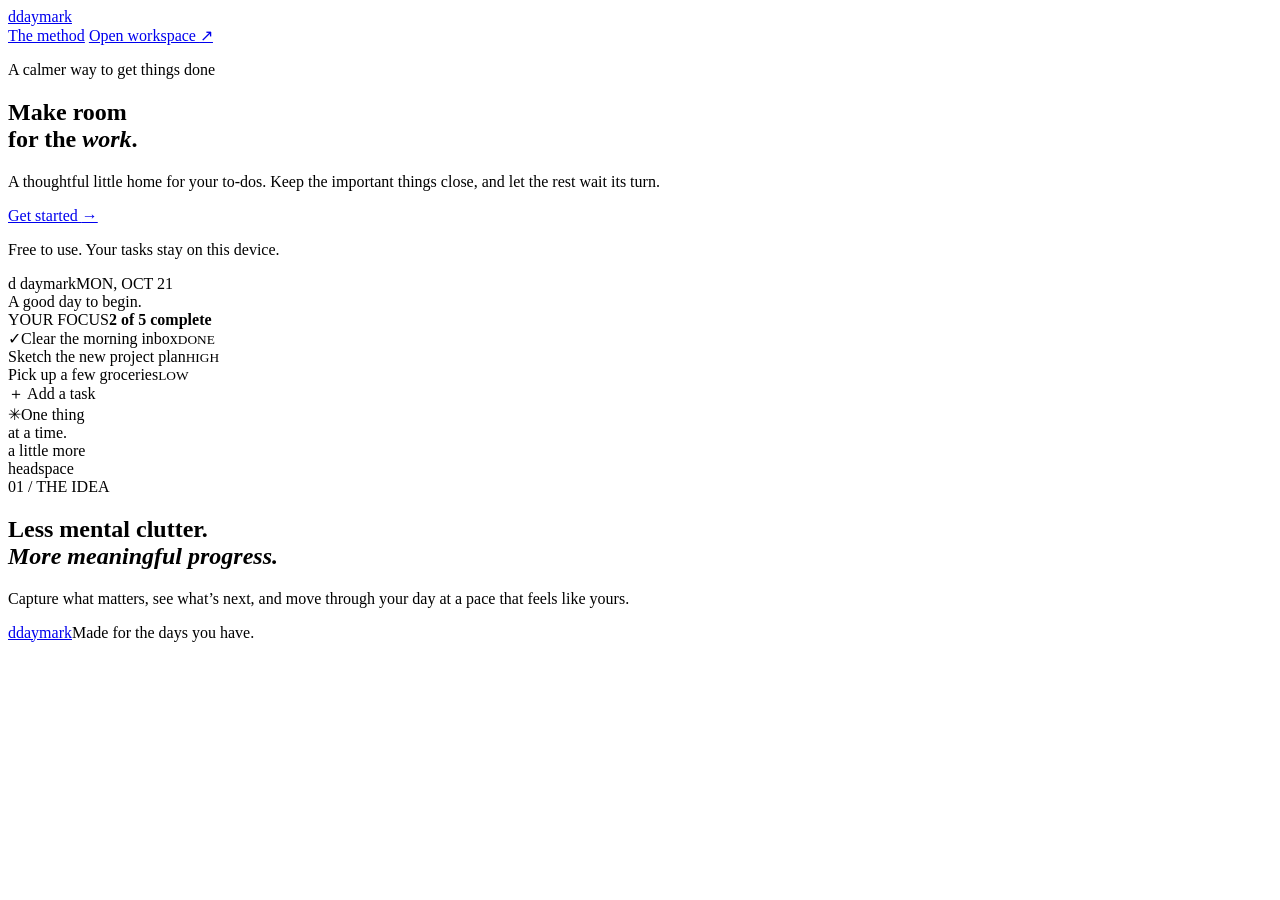
==== templates/index.html @ aad660a1 "Initial commit" ====
<!doctype html>
<html lang="en">
<head>
  <meta charset="utf-8">
  <meta name="viewport" content="width=device-width, initial-scale=1">
  <meta name="theme-color" content="#f6f7f2">
  <title>Daymark | Make room for the work</title>
  <link rel="preconnect" href="https://fonts.googleapis.com">
  <link rel="preconnect" href="https://fonts.gstatic.com" crossorigin>
  <link href="https://fonts.googleapis.com/css2?family=DM+Sans:wght@400;500;600;700&family=Manrope:wght@400;500;600;700;800&display=swap" rel="stylesheet">
  <link rel="stylesheet" href="{{ url_for('static', filename='styles.css') }}">
</head>
<body class="landing-page">
  <header class="site-header wrap">
    <a class="brand" href="/" aria-label="Daymark home"><span class="brand-mark">d</span>daymark</a>
    <nav class="site-nav" aria-label="Main navigation">
      <a href="#method">The method</a>
      <a class="nav-cta" href="/dashboard">Open workspace <span aria-hidden="true">↗</span></a>
    </nav>
  </header>

  <main>
    <section class="hero wrap" id="method">
      <div class="hero-copy">
        <p class="eyebrow"><span class="eyebrow-dot"></span> A calmer way to get things done</p>
        <h1>Make room<br>for the <em>work</em>.</h1>
        <p class="hero-lede">A thoughtful little home for your to-dos. Keep the important things close, and let the rest wait its turn.</p>
        <a class="button button-primary button-large" href="/dashboard">Get started <span aria-hidden="true">→</span></a>
        <p class="hero-footnote">Free to use. Your tasks stay on this device.</p>
      </div>
      <div class="hero-art" aria-label="Preview of the Daymark task dashboard">
        <div class="art-orbit orbit-one"></div>
        <div class="art-orbit orbit-two"></div>
        <div class="preview-window">
          <div class="preview-top"><span class="preview-brand"><span class="brand-mark small">d</span> daymark</span><span class="preview-date">MON, OCT 21</span></div>
          <div class="preview-greeting">A good day to begin.</div>
          <div class="preview-progress"><span>YOUR FOCUS</span><strong>2 of 5 complete</strong><i><b></b></i></div>
          <div class="preview-task done-task"><span class="check-icon">✓</span><span>Clear the morning inbox</span><small>DONE</small></div>
          <div class="preview-task active-task"><span class="empty-check"></span><span>Sketch the new project plan</span><small>HIGH</small></div>
          <div class="preview-task"><span class="empty-check"></span><span>Pick up a few groceries</span><small>LOW</small></div>
          <div class="preview-add"><span>＋</span> Add a task</div>
        </div>
        <div class="art-note"><span class="note-star">✳</span><span>One thing<br>at a time.</span></div>
        <div class="art-scribble" aria-hidden="true">a little more<br>headspace</div>
      </div>
    </section>

    <section class="principle-band">
      <div class="wrap principle-inner">
        <span class="principle-index">01 / THE IDEA</span>
        <h2>Less mental clutter.<br><em>More meaningful progress.</em></h2>
        <p>Capture what matters, see what’s next, and move through your day at a pace that feels like yours.</p>
      </div>
    </section>
  </main>

  <footer class="site-footer wrap"><a class="brand" href="/"><span class="brand-mark">d</span>daymark</a><span>Made for the days you have.</span></footer>
</body>
</html>
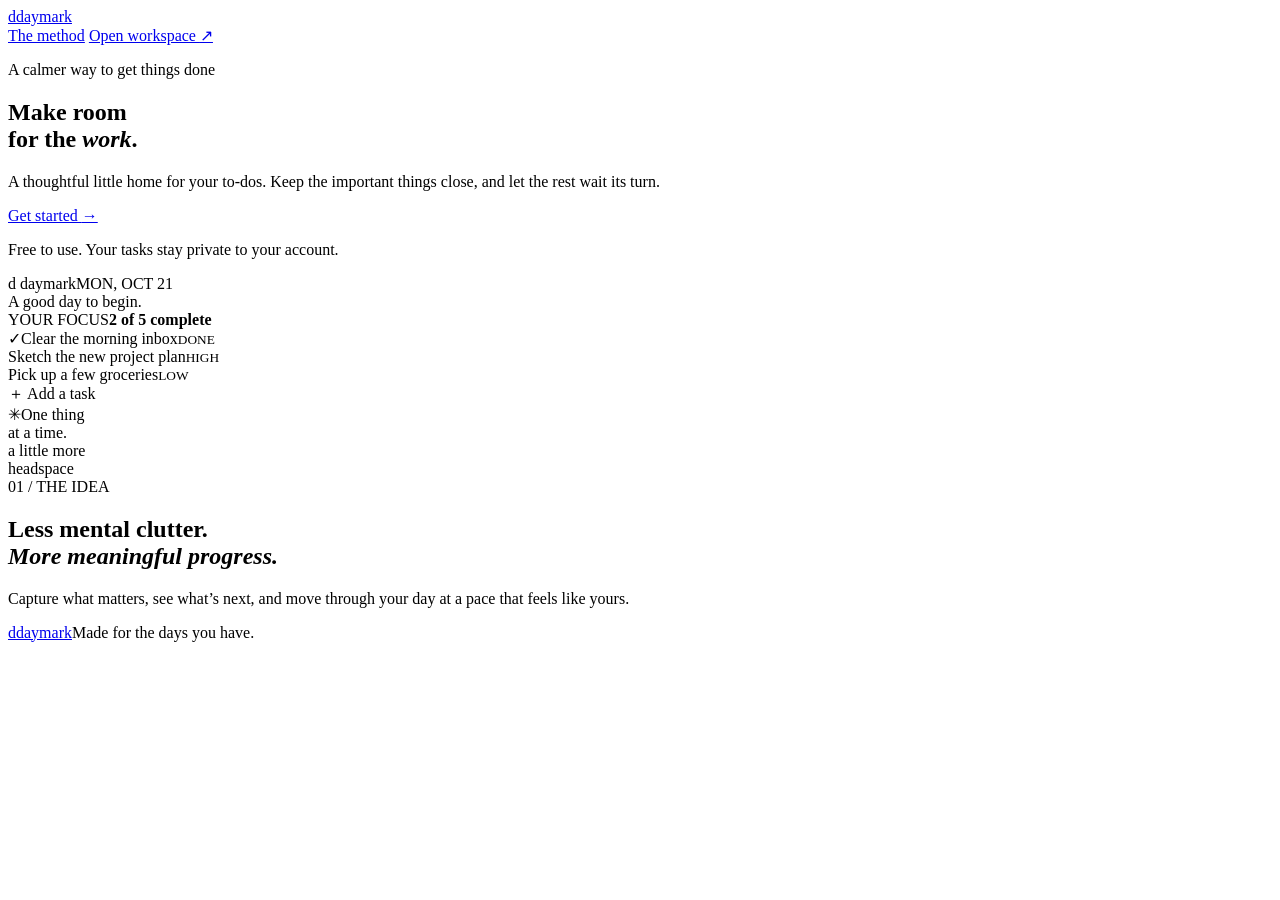
==== commit 329ceed4: "Add private accounts and task ownership" ====
--- a/templates/index.html
+++ b/templates/index.html
@@ -25,8 +25,8 @@
         <p class="eyebrow"><span class="eyebrow-dot"></span> A calmer way to get things done</p>
         <h1>Make room<br>for the <em>work</em>.</h1>
         <p class="hero-lede">A thoughtful little home for your to-dos. Keep the important things close, and let the rest wait its turn.</p>
-        <a class="button button-primary button-large" href="/dashboard">Get started <span aria-hidden="true">→</span></a>
-        <p class="hero-footnote">Free to use. Your tasks stay on this device.</p>
+        <a class="button button-primary button-large" href="/signup">Get started <span aria-hidden="true">→</span></a>
+        <p class="hero-footnote">Free to use. Your tasks stay private to your account.</p>
       </div>
       <div class="hero-art" aria-label="Preview of the Daymark task dashboard">
         <div class="art-orbit orbit-one"></div>
